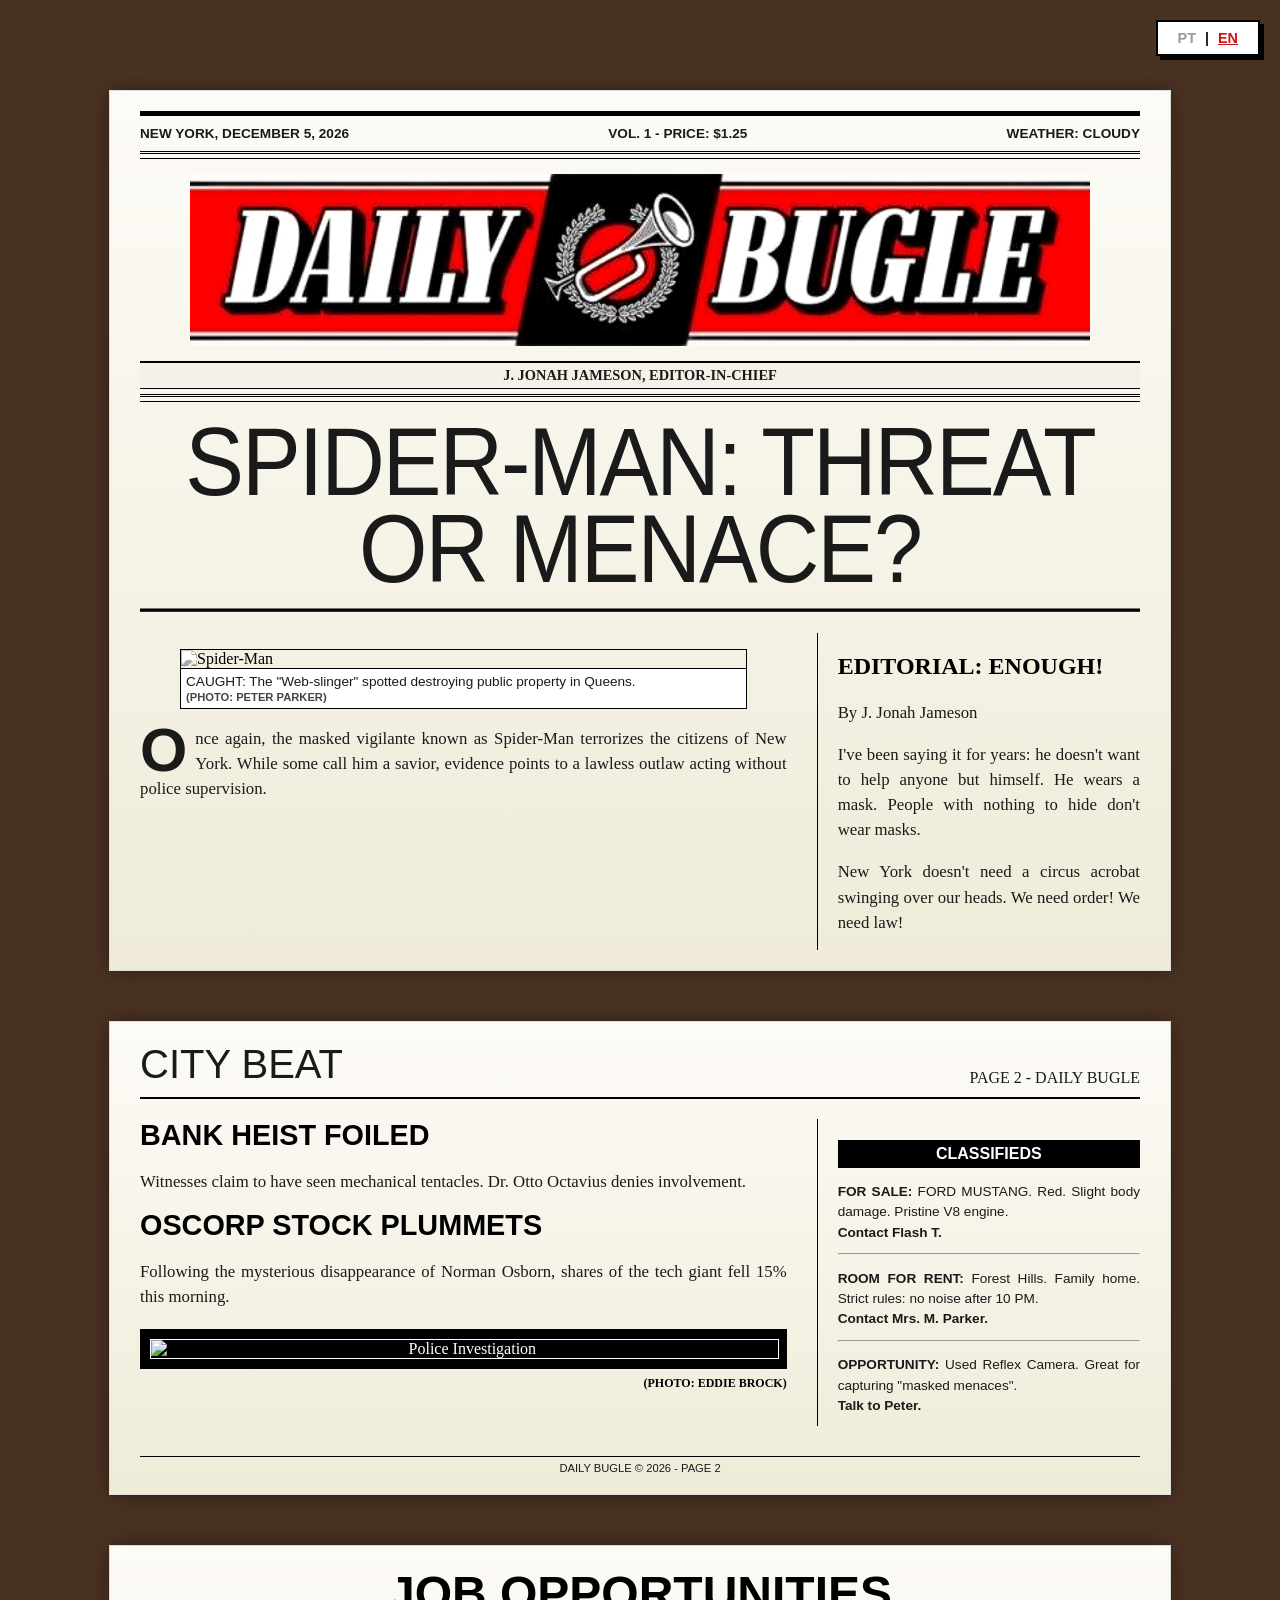
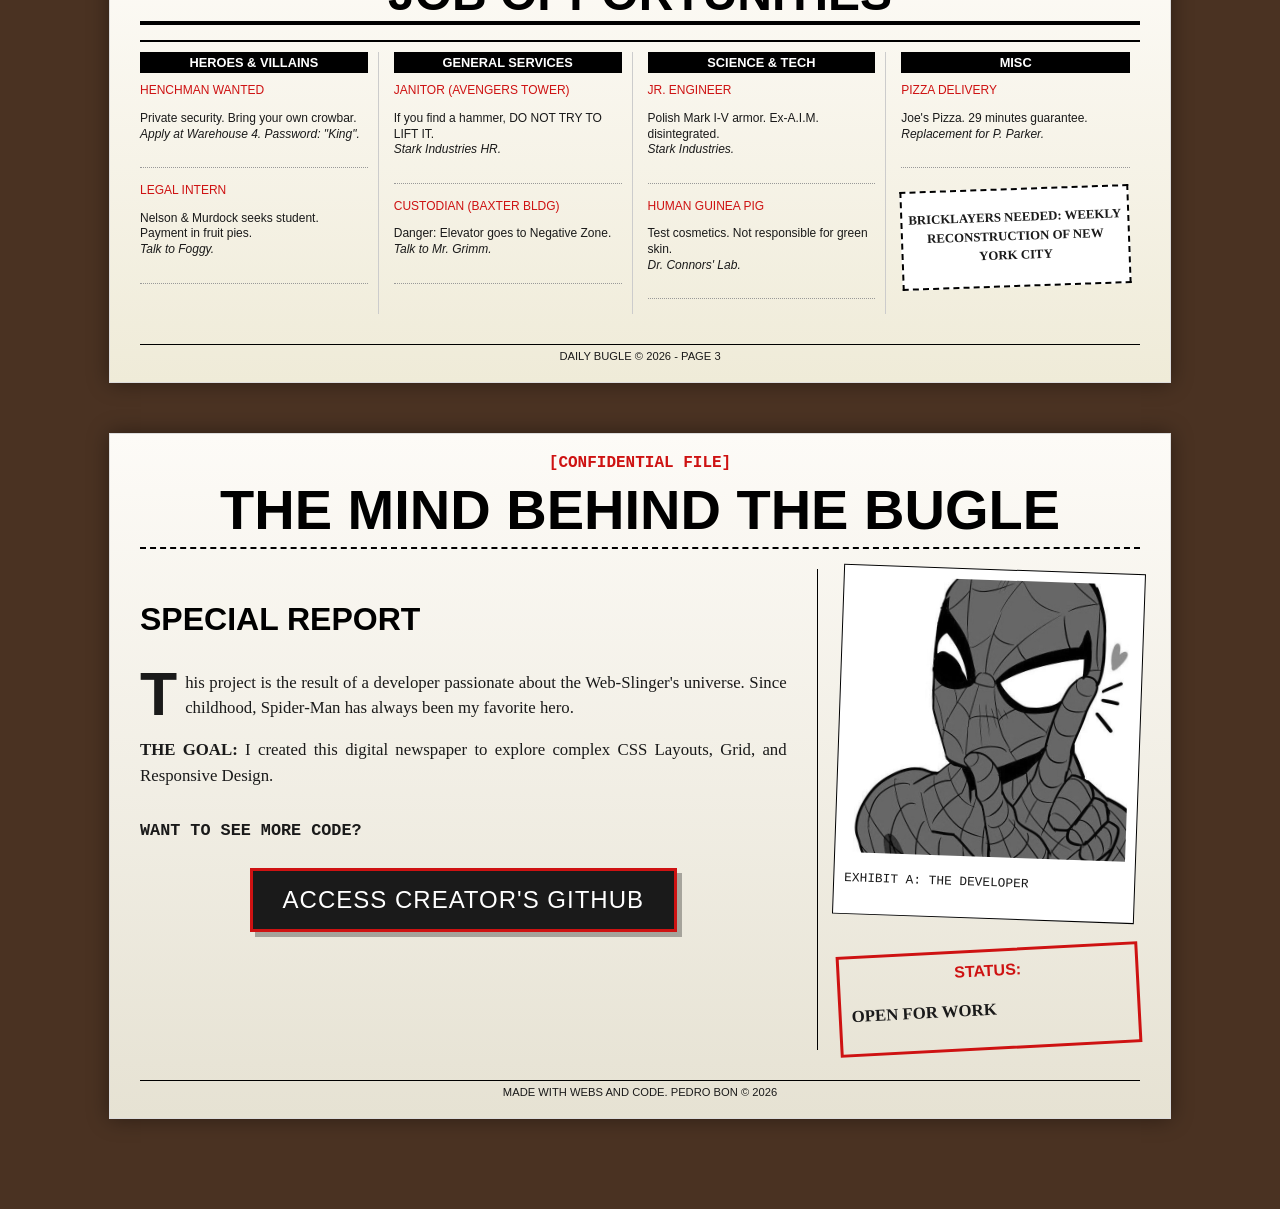
==== en.html @ 5af0db90 "V0.0" ====
<!-- THANK YOU FOR EXISTING, DEEPL! -->

<!DOCTYPE html>
<html lang="en">
<head>
    <meta charset="UTF-8">
    <meta name="viewport" content="width=device-width, initial-scale=1.0">
    <title>Daily Bugle - Special Edition</title>
    <link rel="stylesheet" href="style.css">
    <link rel="shortcut icon" href="img/favicon.ico" type="image/x-icon">
</head>
<body>

    <div class="language-switch">
        <a href="index.html">PT</a> | 
        <a href="en.html" class="active">EN</a>
    </div>

    <div class="jornal-container">
        <header>
            <div class="linha-grossa"></div>
            <div class="meta-dados">
                <span>New York, January 1st, 2026</span>
                <span>Vol. 1 - Price: $1.25</span>
                <span>Weather: Cloudy</span>
            </div>
            <div class="linha-dupla"></div>
            
            <div class="logo-container">
                <img src="img/news_logo.png" alt="The Daily Bugle" class="logo-img">
            </div>

            <div class="editor-bar">J. Jonah Jameson, Editor-in-Chief</div>
            <div class="linha-dupla" style="margin-bottom: 25px;"></div>
        </header>

        <article>
            <div class="manchete-principal">SPIDER-MAN: THREAT OR MENACE?</div>
            <div class="conteudo-grid">
                <div class="coluna-principal">
                    <figure class="foto-container">
                        <img src="https://i.ytimg.com/vi/rYzLXyXzsjc/maxresdefault.jpg" alt="Spider-Man" class="foto-jornal">
                        <figcaption class="legenda">
                            CAUGHT: The "Web-slinger" spotted destroying public property in Queens.
                            <span class="credito-foto"> (Photo: Peter Parker)</span>
                        </figcaption>
                    </figure>
                    <p><span class="primeira-letra">O</span>nce again, the masked vigilante known as Spider-Man terrorizes the citizens of New York. While some call him a savior, evidence points to a lawless outlaw acting without police supervision.</p>
                </div>
                <div class="artigo-lateral">
                    <h2>EDITORIAL: ENOUGH!</h2>
                    <p class="autor">By J. Jonah Jameson</p>
                    <p>I've been saying it for years: he doesn't want to help anyone but himself. He wears a mask. People with nothing to hide don't wear masks.</p>
                    <p>New York doesn't need a circus acrobat swinging over our heads. We need order! We need law!</p>
                </div>
            </div>
        </article>
    </div>

    <div class="jornal-container">
        <header class="header-pagina2">
            <div class="flex-header">
                <div class="titulo-pagina2">City Beat</div>
                <div class="subtitulo-pagina2">PAGE 2 - DAILY BUGLE</div>
            </div>
        </header>
        <div class="conteudo-grid">
            <div class="coluna-principal">
                <h3 class="manchete-media">Bank Heist Foiled</h3>
                <p>Witnesses claim to have seen mechanical tentacles. Dr. Otto Octavius denies involvement.</p>
                <div class="linha-separadora"></div>
                <h3 class="manchete-media">Oscorp Stock Plummets</h3>
                <p>Following the mysterious disappearance of Norman Osborn, shares of the tech giant fell 15% this morning.</p>
                <div class="box-foto-simulada">
                    <img src="https://imgs.search.brave.com/BO1Rv-eg5Eji_nAA599I0SXGnFh0D_3Zxf-GRHXKxmk/rs:fit:860:0:0:0/g:ce/aHR0cHM6Ly9tZWRp/YS5pc3RvY2twaG90/by5jb20vaWQvNDU4/NTcwNDE5L3B0L2Zv/dG8vb3MtYWdlbnRl/cy1kZS1wb2wlQzMl/QURjaWEtZGUtbm92/YS1pb3JxdWUuanBn/P3M9NjEyeDYxMiZ3/PTAmaz0yMCZjPTA2/OFhsNEZnc3lqVkg2/NmNMOVVBTVl2NXV0/TVMyRlZ4WlVwTjFD/WU1wRUE9" alt="Police Investigation" style="width: 100%; display: block; border: 1px solid #fff;">
                </div>
                <p style="margin: 5px 0 0 0; font-size: 0.75rem; text-transform: uppercase; color: #000; font-weight: bold; text-align: right;">(PHOTO: EDDIE BROCK)</p>
            </div>
            <div class="artigo-lateral">
                <h4 class="secao-titulo">Classifieds</h4>
                <div class="texto-pequeno">
                    <p><strong>FOR SALE:</strong> FORD MUSTANG. Red. Slight body damage. Pristine V8 engine. <br><strong>Contact Flash T.</strong></p>
                    <hr>
                    <p><strong>ROOM FOR RENT:</strong> Forest Hills. Family home. Strict rules: no noise after 10 PM. <br><strong>Contact Mrs. M. Parker.</strong></p>
                    <hr>
                    <p><strong>OPPORTUNITY:</strong> Used Reflex Camera. Great for capturing "masked menaces". <br><strong>Talk to Peter.</strong></p>
                </div>
            </div>
        </div>
        <div class="rodape-pagina">DAILY BUGLE &copy; 2026 - PAGE 2</div>
    </div>

    <div class="jornal-container">
        <header style="border-bottom: 4px solid #000; margin-bottom: 15px; text-align: center;">
            <h2 style="font-family: 'Impact', sans-serif; font-size: 3rem; margin: 0; text-transform: uppercase;">Job Opportunities</h2>
        </header>
        <div class="grid-classificados">
            <div class="coluna-classificado">
                <h4 class="titulo-categoria">HEROES & VILLAINS</h4>
                <div class="item-vaga"><p class="titulo-vaga">HENCHMAN WANTED</p><p>Private security. Bring your own crowbar.<br><em>Apply at Warehouse 4. Password: "King".</em></p></div>
                <div class="item-vaga"><p class="titulo-vaga">LEGAL INTERN</p><p>Nelson & Murdock seeks student. Payment in fruit pies.<br><em>Talk to Foggy.</em></p></div>
            </div>
            <div class="coluna-classificado">
                <h4 class="titulo-categoria">GENERAL SERVICES</h4>
                <div class="item-vaga"><p class="titulo-vaga">JANITOR (AVENGERS TOWER)</p><p>If you find a hammer, DO NOT TRY TO LIFT IT.<br><em>Stark Industries HR.</em></p></div>
                <div class="item-vaga"><p class="titulo-vaga">CUSTODIAN (BAXTER BLDG)</p><p>Danger: Elevator goes to Negative Zone.<br><em>Talk to Mr. Grimm.</em></p></div>
            </div>
            <div class="coluna-classificado">
                <h4 class="titulo-categoria">SCIENCE & TECH</h4>
                <div class="item-vaga"><p class="titulo-vaga">JR. ENGINEER</p><p>Polish Mark I-V armor. Ex-A.I.M. disintegrated.<br><em>Stark Industries.</em></p></div>
                <div class="item-vaga"><p class="titulo-vaga">HUMAN GUINEA PIG</p><p>Test cosmetics. Not responsible for green skin.<br><em>Dr. Connors' Lab.</em></p></div>
            </div>
            <div class="coluna-classificado">
                <h4 class="titulo-categoria">MISC</h4>
                <div class="item-vaga"><p class="titulo-vaga">PIZZA DELIVERY</p><p>Joe's Pizza. 29 minutes guarantee.<br><em>Replacement for P. Parker.</em></p></div>
                <div class="box-destaque"><p style="text-align:center;font-weight:bold;font-size:0.8rem">BRICKLAYERS NEEDED: WEEKLY RECONSTRUCTION OF NEW YORK CITY</p></div>
            </div>
        </div>
        <div class="rodape-pagina">DAILY BUGLE &copy; 2026 - PAGE 3</div>
    </div>

    <div class="jornal-container" style="background-image: linear-gradient(to bottom, #fdfbf7 0%, #e6e2d3 100%);">
        <header style="border-bottom: 2px dashed #000; margin-bottom: 20px; text-align: center;">
            <div style="font-family: 'Courier New', monospace; font-weight: bold; color: #ce1212;">[CONFIDENTIAL FILE]</div>
            <h2 style="font-family: 'Impact', sans-serif; font-size: 3.5rem; margin: 5px 0; text-transform: uppercase;">The Mind Behind the Bugle</h2>
        </header>
        <div class="conteudo-grid">
            <div class="coluna-principal">
                <h3 style="font-family: 'Impact', sans-serif; font-size: 2rem;">SPECIAL REPORT</h3>
                <p><span class="primeira-letra">T</span>his project is the result of a developer passionate about the Web-Slinger's universe. Since childhood, Spider-Man has always been my favorite hero.</p>
                <p><strong>THE GOAL:</strong> I created this digital newspaper to explore complex CSS Layouts, Grid, and Responsive Design.</p>
                <div style="text-align: center; margin-top: 30px;">
                    <p style="font-weight: bold; font-family: 'Courier New', monospace;">WANT TO SEE MORE CODE?</p>
                    <a href="https://github.com/PedroBon18" target="_blank" class="botao-github">ACCESS CREATOR'S GITHUB</a>
                </div>
            </div>
            <div class="artigo-lateral" style="text-align: center;">
                <div class="foto-container" style="transform: rotate(2deg); padding: 10px; background: #fff;">
                    <img src="img/avatar.jpg" id="avatar-criador" style="width: 100%; filter: grayscale(100%); cursor: pointer;" title="Clique para algo Espetacular">
                    <p style="font-family: 'Courier New', monospace; font-size: 0.8rem;">EXHIBIT A: THE DEVELOPER</p>
                </div>
                <div style="margin-top: 30px; border: 3px solid #ce1212; padding: 10px; transform: rotate(-3deg);">
                    <h4 style="margin: 0; color: #ce1212; font-family: 'Impact', sans-serif;">STATUS:</h4>
                    <p style="font-weight: bold;">OPEN FOR WORK</p>
                </div>
            </div>
        </div>
        <div class="rodape-pagina">MADE WITH WEBS AND CODE. Pedro Bon &copy; 2026</div>

        <script src="script.js"></script>
    </div>

</body>
</html>
---- style.css ----
/* CONFIGURAÇÕES GERAIS */
body {
    background-image: url('https://img.freepik.com/vetores-gratis/fundo-de-textura-de-madeira-realista_23-2149221129.jpg?semt=ais_hybrid&w=740&q=80');
    background-size: cover;
    background-position: center;
    background-color: #4a3222;
    color: #1a1a1a;
    font-family: 'Times New Roman', Times, serif;
    margin: 0;
    padding: 40px 20px;
}

.language-switch {
    position: fixed; 
    top: 20px;
    right: 20px;
    font-family: Arial, sans-serif;
    font-size: 0.9rem;
    font-weight: bold;
    background-color: #fff;
    padding: 8px 15px;
    border: 2px solid #000;
    box-shadow: 4px 4px 0 #000;
    z-index: 1000;
    text-transform: uppercase;
}

.language-switch a {
    text-decoration: none;
    color: #999;
    margin: 0 5px;
    transition: color 0.3s;
}

.language-switch a:hover {
    color: #000;
}

.language-switch a.active {
    color: #ce1212; 
    text-decoration: underline;
}

/* O CONTAINER DO JORNAL (A Folha de Papel)  */
.jornal-container {
    max-width: 1000px;
    margin: 50px auto; 
    padding: 20px 30px;
    box-shadow: 0 0 20px rgba(0,0,0,0.4);
    border: 1px solid #dcdcdc;
    
    /* simulação do papel amarelado */
    background-color: #f9f7f1;
    background-image: linear-gradient(to bottom, #fdfbf7 0%, #efebd8 100%);
    position: relative;
}

/*  ESTILOS GERAIS DE TEXTO E LAYOUT  */
p {
    line-height: 1.5;
    text-align: justify;
    margin-bottom: 15px;
    font-size: 1.05rem;
}

h2, h3, h4 {
    color: #000;
}

/* Grid Principal (Colunas: Notícia e Lateral) */
.conteudo-grid {
    display: grid;
    grid-template-columns: 2fr 1fr;
    gap: 30px;
}

.artigo-lateral {
    border-left: 1px solid #000;
    padding-left: 20px;
}

/* Linhas Separadoras */
.linha-grossa {
    border-top: 5px solid #000;
    margin-bottom: 5px;
}

.linha-dupla {
    border-top: 3px double #000;
    border-bottom: 1px solid #000;
    height: 4px;
    margin: 5px 0;
}

/* Rodapé das Páginas */
.rodape-pagina {
    text-align: center;
    font-size: 0.7rem;
    margin-top: 30px;
    border-top: 1px solid #000;
    padding-top: 5px;
    font-family: Arial, sans-serif;
    text-transform: uppercase;
}

/* CAPA */
.meta-dados {
    display: flex;
    justify-content: space-between;
    font-family: 'Arial', sans-serif;
    font-size: 0.85rem;
    text-transform: uppercase;
    font-weight: bold;
    padding: 5px 0;
}

.logo-container {
    text-align: center;
    margin: 15px 0;
}

.logo-img {
    width: 100%;
    max-width: 900px;
    height: auto;
    display: block;
    margin: 0 auto;
    filter: contrast(110%);
}

.editor-bar {
    border-top: 2px solid #000;
    border-bottom: 1px solid #000;
    padding: 4px;
    text-align: center;
    font-weight: bold;
    text-transform: uppercase;
    font-size: 0.9rem;
    background-color: rgba(0,0,0,0.02);
}

.manchete-principal {
    text-align: center;
    font-family: 'Impact', 'Oswald', sans-serif;
    font-size: 5.5rem;
    line-height: 0.9;
    margin: 20px 0 30px 0;
    text-transform: uppercase;
    letter-spacing: -2px;
    transform: scaleY(1.1);
    border-bottom: 3px solid #000;
    padding-bottom: 15px;
}

.primeira-letra {
    float: left;
    font-size: 3.8rem;
    line-height: 0.8;
    font-weight: bold;
    padding-right: 8px;
    font-family: 'Impact', sans-serif;
}

.foto-container {
    padding: 0;
    margin-bottom: 15px;
    border: 1px solid #000;
}

.foto-jornal {
    width: 100%;
    height: auto;
    display: block;
    filter: grayscale(100%) contrast(130%) brightness(110%);
}

.legenda {
    font-size: 0.85rem;
    font-family: Arial, sans-serif;
    padding: 5px;
    border-top: 1px solid #000;
    background-color: #fff;
    text-align: left;
}

.credito-foto {
    display: block;
    font-weight: bold;
    font-size: 0.7rem;
    color: #444;
    text-transform: uppercase;
    margin-top: 2px;
}

/* NOTÍCIAS LOCAIS DA PÁGINA 2  */
.header-pagina2 {
    border-bottom: 2px solid #000;
    margin-bottom: 20px;
    padding-bottom: 10px;
}

.flex-header {
    display: flex;
    justify-content: space-between;
    align-items: flex-end;
}

.titulo-pagina2 {
    font-family: 'Impact', sans-serif;
    font-size: 2.5rem;
    text-transform: uppercase;
}

.manchete-media {
    font-family: 'Impact', sans-serif;
    text-transform: uppercase;
    font-size: 1.8rem;
    margin-bottom: 5px;
    margin-top: 0;
}

.box-foto-simulada {
    background: #000;
    color: #fff;
    padding: 10px;
    margin-top: 20px;
    text-align: center;
}

.secao-titulo {
    background: #000;
    color: #fff;
    padding: 5px;
    text-transform: uppercase;
    font-family: sans-serif;
    text-align: center;
    margin-bottom: 10px;
    font-weight: bold;
}

.texto-pequeno p {
    font-size: 0.85rem;
    font-family: Arial, sans-serif;
    margin-bottom: 10px;
}

/*  CLASSIFICADOS DA PÁGINA 3 */
.grid-classificados {
    display: grid;
    grid-template-columns: repeat(4, 1fr); /* 4 colunas */
    gap: 15px;
    border-top: 2px solid #000;
    padding-top: 10px;
}

.coluna-classificado {
    border-right: 1px solid #ccc;
    padding-right: 10px;
}

.coluna-classificado:last-child {
    border-right: none;
}

.titulo-categoria {
    background-color: #000;
    color: #fff;
    font-family: Arial, sans-serif;
    font-size: 0.8rem;
    padding: 3px;
    margin: 0 0 10px 0;
    text-transform: uppercase;
    text-align: center;
    font-weight: bold;
}

.item-vaga {
    margin-bottom: 15px;
    border-bottom: 1px dotted #999;
    padding-bottom: 10px;
}

.titulo-vaga {
    font-family: 'Impact', sans-serif;
    font-size: 1rem;
    margin: 0 0 3px 0;
    color: #ce1212;
    text-transform: uppercase;
    line-height: 1;
}

.item-vaga p {
    font-family: 'Arial', sans-serif;
    font-size: 0.75rem;
    line-height: 1.3;
    text-align: left;
}

.box-destaque {
    border: 2px dashed #000;
    padding: 5px;
    background-color: #fff;
    margin-top: 20px;
    transform: rotate(-2deg);
}

/* DOSSIÊ/SOBRE DA PÁGINA 4 */
.botao-github {
    display: inline-block;
    background-color: #1a1a1a;
    color: #fff;
    padding: 15px 30px;
    text-decoration: none;
    font-family: 'Impact', sans-serif;
    font-size: 1.5rem;
    text-transform: uppercase;
    border: 3px solid #ce1212;
    letter-spacing: 1px;
    transition: all 0.3s ease;
    box-shadow: 5px 5px 0 rgba(0,0,0,0.3);
    margin-top: 10px;
}

.botao-github:hover {
    background-color: #ce1212;
    color: #fff;
    transform: scale(1.05) rotate(-2deg);
    box-shadow: 8px 8px 0 rgba(0,0,0,0.5);
    cursor: pointer;
}

/*  RESPONSIVIDADE (CELULAR) */
@media (max-width: 768px) {
    .language-switch {
        position: static;
        width: 100%;
        text-align: center;
        margin-bottom: 20px;
        box-sizing: border-box;
    }

    .conteudo-grid, .grid-classificados {
        grid-template-columns: 1fr; 
    }
    
    .artigo-lateral {
        border-left: none;
        border-top: 4px double #000;
        padding-left: 0;
        padding-top: 20px;
        margin-top: 20px;
    }
    
    .manchete-principal {
        font-size: 3rem;
    }
    
    .jornal-container {
        padding: 15px;
        margin: 20px auto;
    }

    .coluna-classificado {
        border-right: none;
        border-bottom: 2px solid #000;
        margin-bottom: 20px;
        padding-bottom: 20px;
    }
}
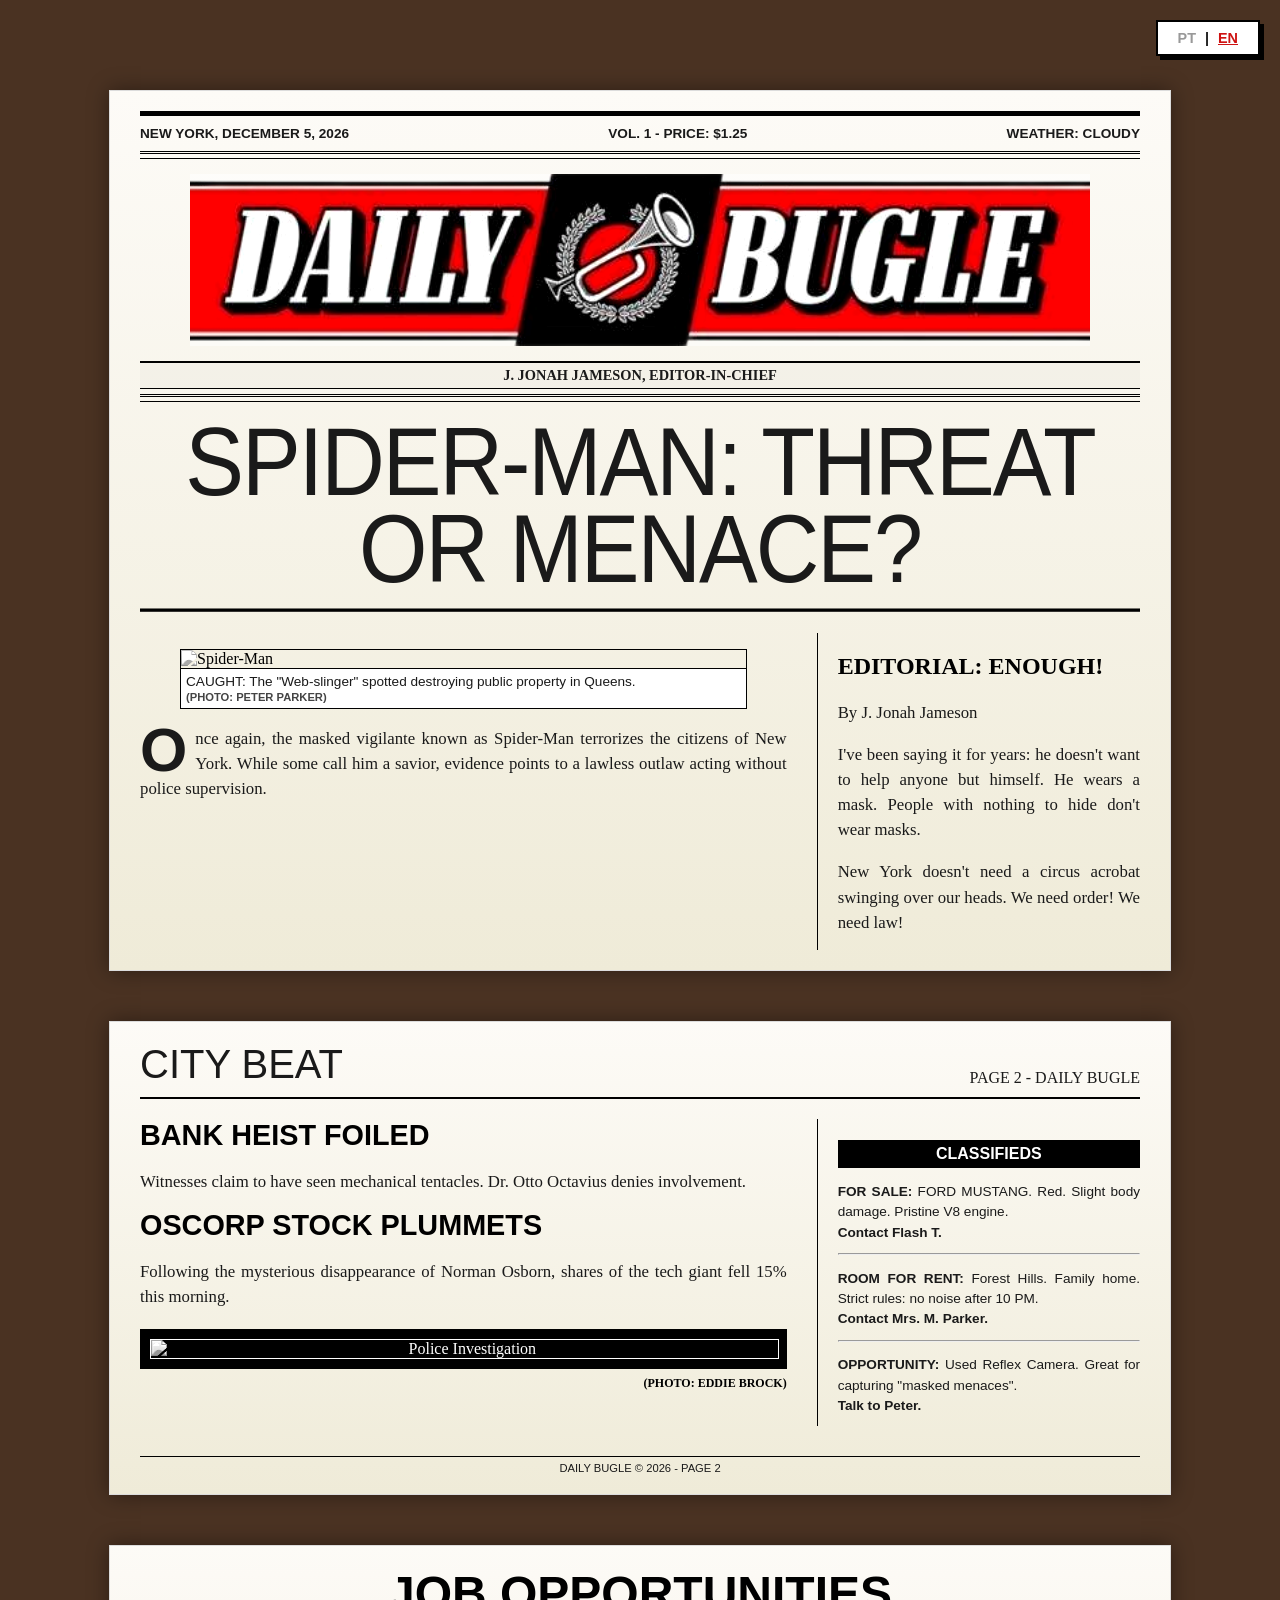
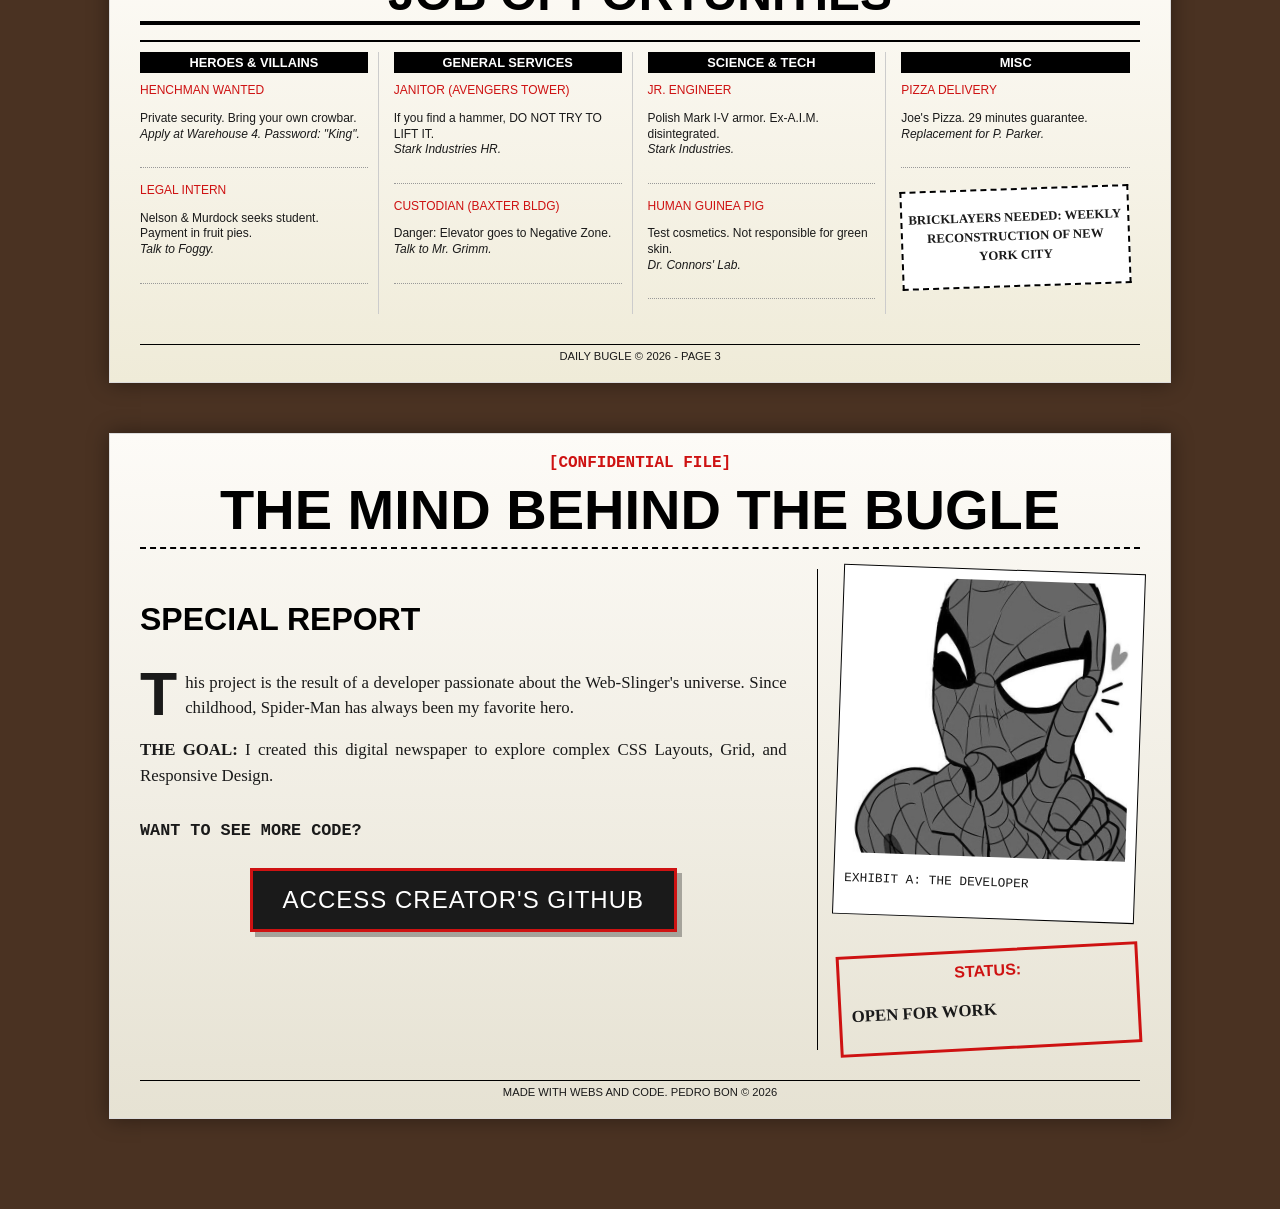
==== commit 0f80a5bc: "V0.2" ====
--- a/en.html
+++ b/en.html
@@ -72,7 +72,9 @@
                 <h3 class="manchete-media">Oscorp Stock Plummets</h3>
                 <p>Following the mysterious disappearance of Norman Osborn, shares of the tech giant fell 15% this morning.</p>
                 <div class="box-foto-simulada">
-                    <img src="https://imgs.search.brave.com/BO1Rv-eg5Eji_nAA599I0SXGnFh0D_3Zxf-GRHXKxmk/rs:fit:860:0:0:0/g:ce/aHR0cHM6Ly9tZWRp/YS5pc3RvY2twaG90/by5jb20vaWQvNDU4/NTcwNDE5L3B0L2Zv/dG8vb3MtYWdlbnRl/cy1kZS1wb2wlQzMl/QURjaWEtZGUtbm92/YS1pb3JxdWUuanBn/P3M9NjEyeDYxMiZ3/PTAmaz0yMCZjPTA2/OFhsNEZnc3lqVkg2/NmNMOVVBTVl2NXV0/TVMyRlZ4WlVwTjFD/WU1wRUE9" alt="Police Investigation" style="width: 100%; display: block; border: 1px solid #fff;">
+                    <img src="https://imgs.search.brave.com/BO1Rv-eg5Eji_nAA599I0SXGnFh0D_3Zxf-GRHXKxmk/rs:fit:860:0:0:0/g:ce/aHR0cHM6Ly9tZWRp/YS5pc3RvY2twaG90/by5jb20vaWQvNDU4/NTcwNDE5L3B0L2Zv/dG8vb3MtYWdlbnRl/cy1kZS1wb2wlQzMl/QURjaWEtZGUtbm92/YS1pb3JxdWUuanBn/P3M9NjEyeDYxMiZ3/PTAmaz0yMCZjPTA2/OFhsNEZnc3lqVkg2/NmNMOVVBTVl2NXV0/TVMyRlZ4WlVwTjFD/WU1wRUE9" 
+                         alt="Police Investigation" 
+                         style="width: 100%; display: block; border: 1px solid #fff; filter: grayscale(100%) contrast(120%);">
                 </div>
                 <p style="margin: 5px 0 0 0; font-size: 0.75rem; text-transform: uppercase; color: #000; font-weight: bold; text-align: right;">(PHOTO: EDDIE BROCK)</p>
             </div>
